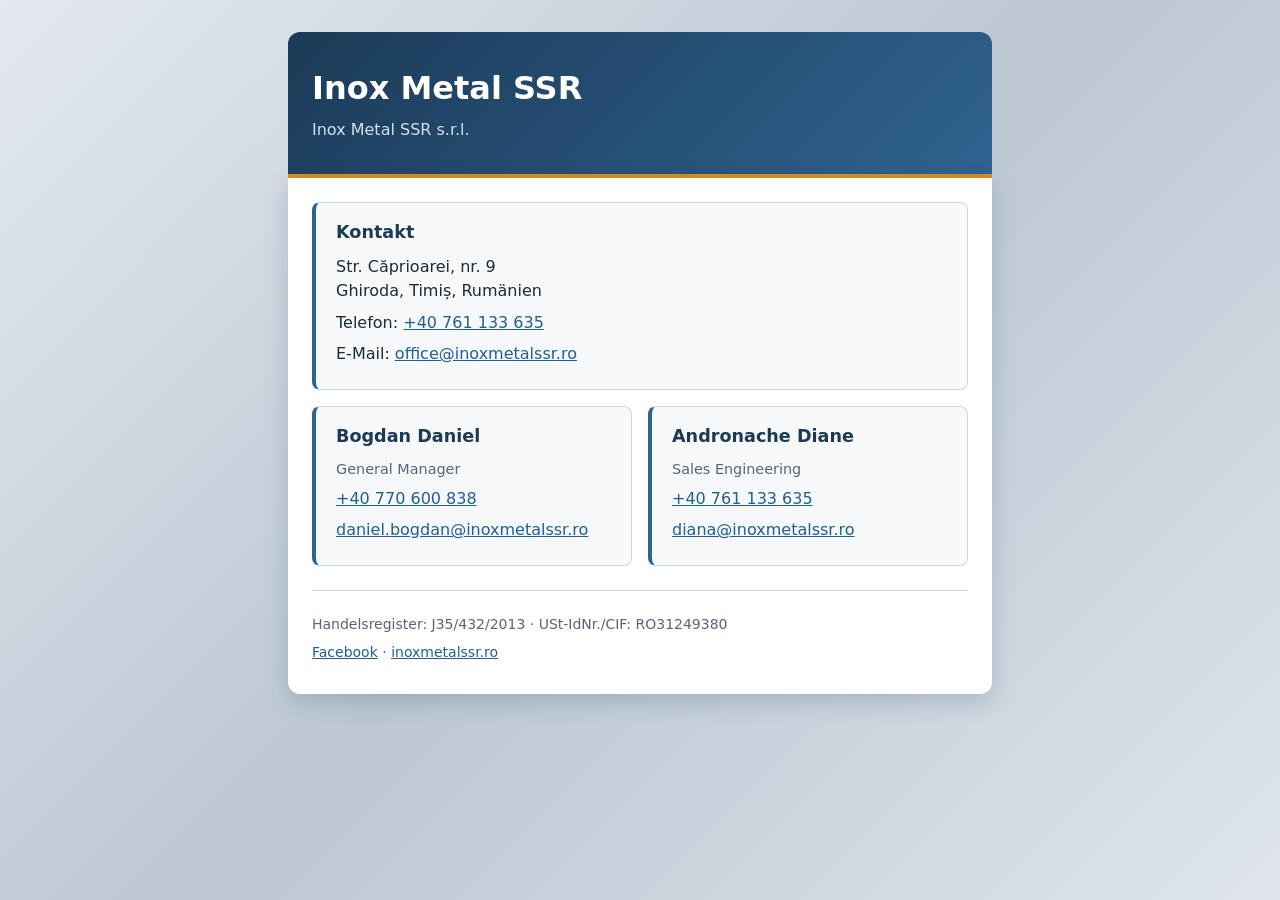
==== index.html @ e6a7e98d "Add simple contact page Co-Authored-By: Claude Opus 5.5 <noreply@anthropic.com>" ====
<!doctype html>
<html lang="de">
<head>
  <meta charset="utf-8">
  <meta name="viewport" content="width=device-width, initial-scale=1">
  <title>Inox Metal SSR – Kontakt</title>
  <meta name="description" content="Kontaktdaten der Inox Metal SSR s.r.l., Ghiroda, Timiș, Rumänien.">
  <style>
    * { box-sizing: border-box; }
    body {
      margin: 0;
      min-height: 100vh;
      padding: 2rem 1rem;
      font: 1rem/1.55 system-ui, sans-serif;
      color: #1f2a37;
      background: linear-gradient(135deg, #e4e9ef 0%, #bcc7d3 50%, #dfe5eb 100%);
      background-attachment: fixed;
    }
    .page { max-width: 44rem; margin: 0 auto; }
    header {
      padding: 2rem 1.5rem;
      color: #fff;
      background: linear-gradient(135deg, #1b3a57, #2f6390);
      border-radius: 12px 12px 0 0;
      border-bottom: 4px solid #e08a1e;
    }
    h1 { margin: 0; font-size: 2rem; }
    header p { margin: 0.25rem 0 0; color: #d5e1ec; }
    main {
      padding: 1.5rem;
      background: #fff;
      border-radius: 0 0 12px 12px;
      box-shadow: 0 8px 24px rgba(27, 58, 87, 0.2);
    }
    h2 { margin: 0 0 0.5rem; font-size: 1.1rem; color: #1b3a57; }
    p { margin: 0.4rem 0; }
    a { color: #1f5f96; }
    .card {
      padding: 1rem 1.25rem;
      margin-bottom: 1rem;
      background: #f6f8fa;
      border: 1px solid #cfd8e1;
      border-left: 4px solid #2f6390;
      border-radius: 8px;
    }
    .people { display: grid; grid-template-columns: repeat(auto-fit, minmax(16rem, 1fr)); gap: 1rem; }
    .people .card { margin-bottom: 0; overflow-wrap: anywhere; }
    .role { color: #55657a; font-size: 0.9rem; }
    footer {
      margin-top: 1.5rem;
      padding-top: 1rem;
      border-top: 1px solid #cfd8e1;
      font-size: 0.875rem;
      color: #55657a;
    }
  </style>
</head>
<body>
  <div class="page">
    <header>
      <h1>Inox Metal SSR</h1>
      <p>Inox Metal SSR s.r.l.</p>
    </header>

    <main>
      <section class="card">
        <h2>Kontakt</h2>
        <p>Str. Căprioarei, nr. 9<br>Ghiroda, Timiș, Rumänien</p>
        <p>Telefon: <a href="tel:+40761133635">+40 761 133 635</a></p>
        <p>E-Mail: <a href="mailto:office@inoxmetalssr.ro">office@inoxmetalssr.ro</a></p>
      </section>

      <div class="people">
        <section class="card">
          <h2>Bogdan Daniel</h2>
          <p class="role">General Manager</p>
          <p><a href="tel:+40770600838">+40 770 600 838</a></p>
          <p><a href="mailto:daniel.bogdan@inoxmetalssr.ro">daniel.bogdan@inoxmetalssr.ro</a></p>
        </section>
        <section class="card">
          <h2>Andronache Diane</h2>
          <p class="role">Sales Engineering</p>
          <p><a href="tel:+40761133635">+40 761 133 635</a></p>
          <p><a href="mailto:diana@inoxmetalssr.ro">diana@inoxmetalssr.ro</a></p>
        </section>
      </div>

      <footer>
        <p>Handelsregister: J35/432/2013 · USt-IdNr./CIF: RO31249380</p>
        <p><a href="https://www.facebook.com/SSR-Inox-Metal-897661736983390/">Facebook</a> · <a href="https://www.inoxmetalssr.ro/">inoxmetalssr.ro</a></p>
      </footer>
    </main>
  </div>
</body>
</html>
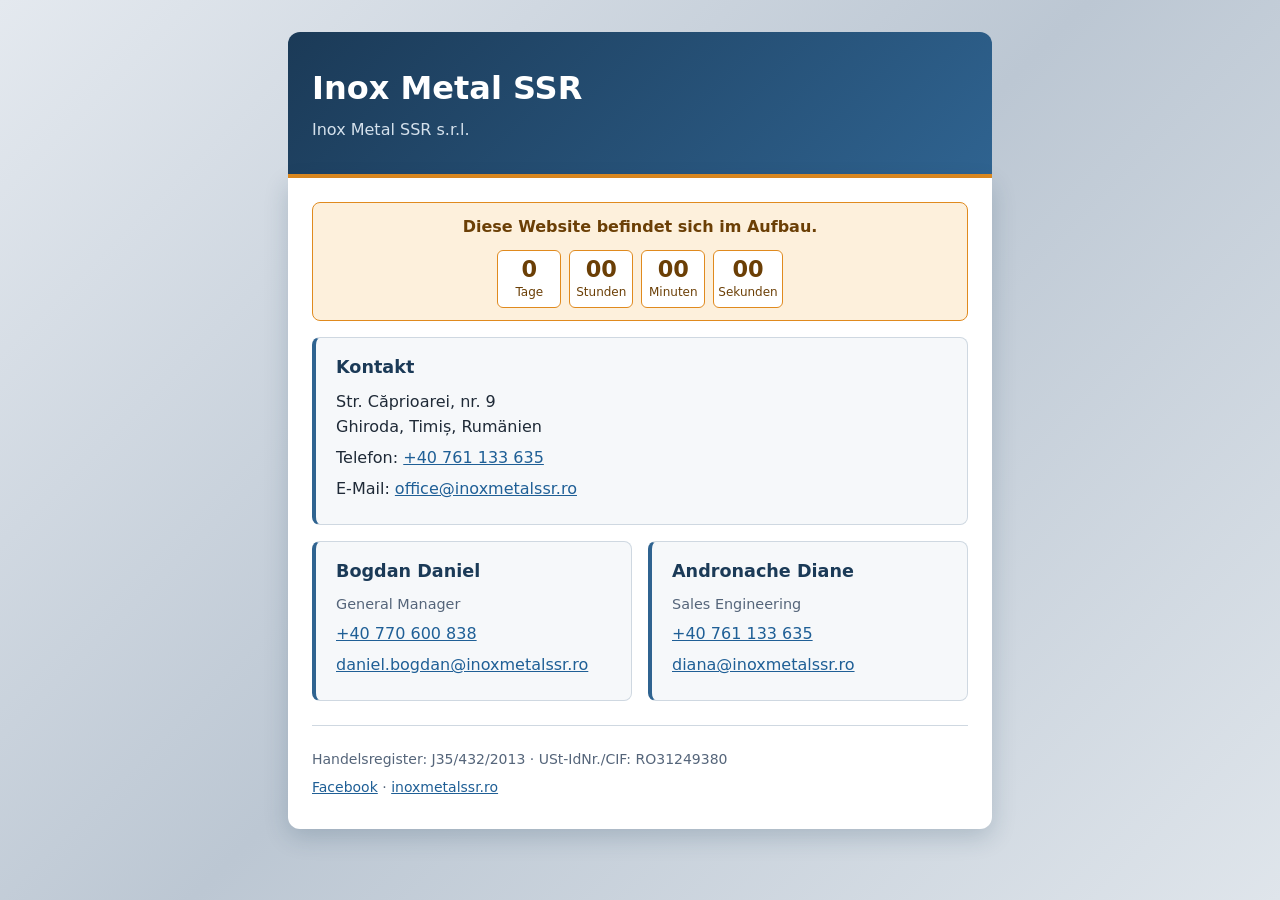
==== commit 407da8df: "Add under-construction notice and countdown Co-Authored-By: Claude Opus 5.5 <noreply@anthropic.com>" ====
--- a/index.html
+++ b/index.html
@@ -32,6 +32,34 @@
       border-radius: 0 0 12px 12px;
       box-shadow: 0 8px 24px rgba(27, 58, 87, 0.2);
     }
+    .notice {
+      padding: 0.75rem 1rem;
+      margin-bottom: 1rem;
+      text-align: center;
+      font-weight: 600;
+      color: #6b3f06;
+      background: #fdf0dc;
+      border: 1px solid #e08a1e;
+      border-radius: 8px;
+    }
+    .notice p { margin: 0; }
+    [hidden] { display: none; }
+    .countdown { display: flex; justify-content: center; gap: 0.5rem; margin-top: 0.6rem; }
+    .countdown div {
+      min-width: 4rem;
+      padding: 0.35rem 0.25rem;
+      font-size: 0.75rem;
+      font-weight: 400;
+      background: #fff;
+      border: 1px solid #e08a1e;
+      border-radius: 6px;
+    }
+    .countdown b {
+      display: block;
+      font-size: 1.4rem;
+      line-height: 1.2;
+      font-variant-numeric: tabular-nums;
+    }
     h2 { margin: 0 0 0.5rem; font-size: 1.1rem; color: #1b3a57; }
     p { margin: 0.4rem 0; }
     a { color: #1f5f96; }
@@ -63,6 +91,16 @@
     </header>
 
     <main>
+      <div class="notice">
+        <p>Diese Website befindet sich im Aufbau.</p>
+        <div id="countdown" class="countdown" hidden>
+          <div><b id="cd-days">0</b>Tage</div>
+          <div><b id="cd-hours">00</b>Stunden</div>
+          <div><b id="cd-minutes">00</b>Minuten</div>
+          <div><b id="cd-seconds">00</b>Sekunden</div>
+        </div>
+      </div>
+
       <section class="card">
         <h2>Kontakt</h2>
         <p>Str. Căprioarei, nr. 9<br>Ghiroda, Timiș, Rumänien</p>
@@ -91,5 +129,30 @@
       </footer>
     </main>
   </div>
+
+  <script>
+    // Fixed end date, so every visitor sees the same countdown.
+    const end = new Date('2026-11-12T00:00:00+01:00').getTime();
+    const box = document.getElementById('countdown');
+    const set = (id, value) => { document.getElementById(id).textContent = value; };
+    const pad = (n) => String(n).padStart(2, '0');
+
+    function tick() {
+      const left = Math.floor((end - Date.now()) / 1000);
+      if (left <= 0) {
+        box.hidden = true;
+        clearInterval(timer);
+        return;
+      }
+      box.hidden = false;
+      set('cd-days', Math.floor(left / 86400));
+      set('cd-hours', pad(Math.floor(left / 3600) % 24));
+      set('cd-minutes', pad(Math.floor(left / 60) % 60));
+      set('cd-seconds', pad(left % 60));
+    }
+
+    const timer = setInterval(tick, 1000);
+    tick();
+  </script>
 </body>
 </html>
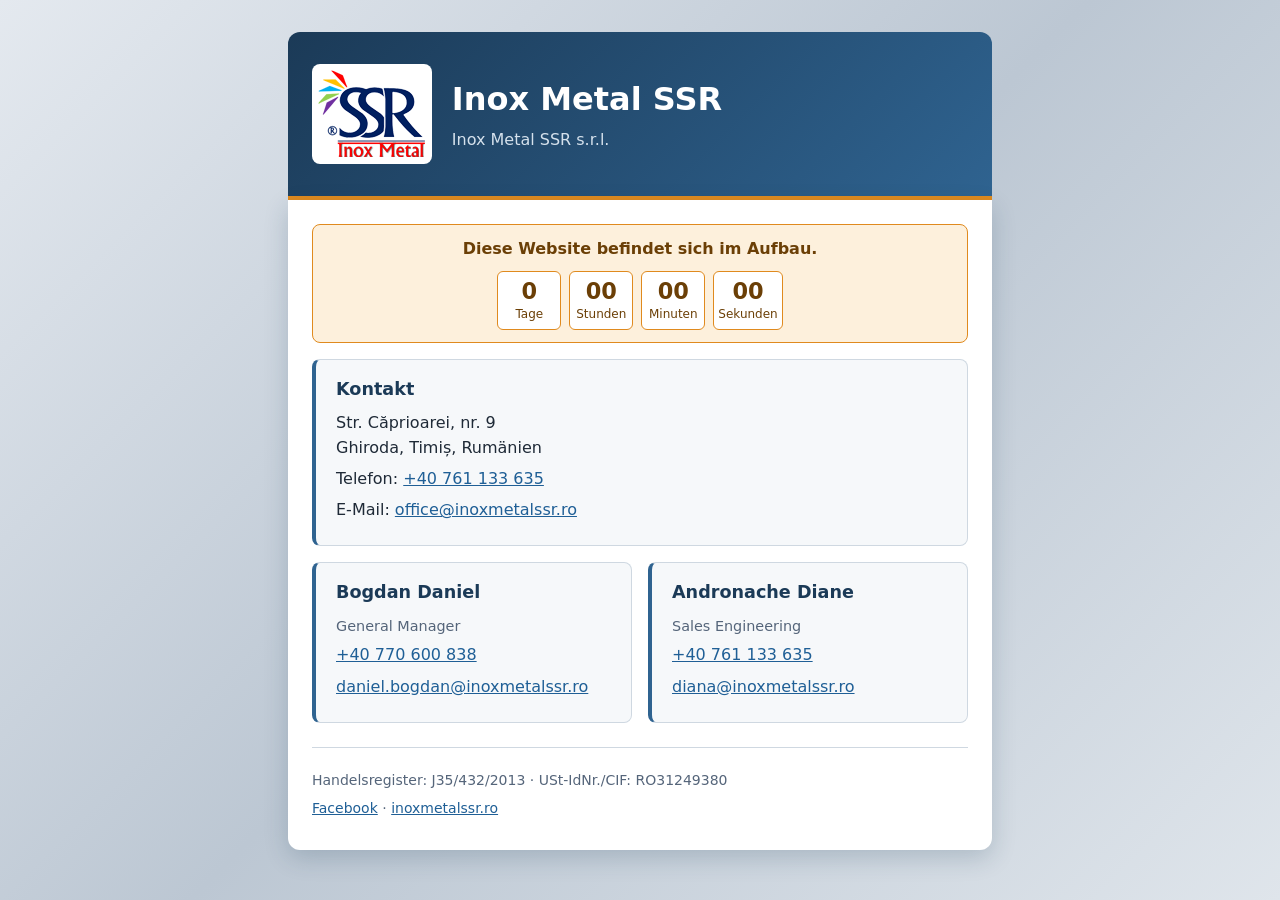
==== commit 14c208fd: "Add company logo to header Co-Authored-By: Claude Opus 5.5 <noreply@anthropic.com>" ====
--- a/index.html
+++ b/index.html
@@ -24,6 +24,8 @@
       border-radius: 12px 12px 0 0;
       border-bottom: 4px solid #e08a1e;
     }
+    header { display: flex; flex-wrap: wrap; align-items: center; gap: 1.25rem; }
+    .logo { display: block; flex: none; width: 107px; height: 87px; padding: 0.4rem; box-sizing: content-box; background: #fff; border-radius: 8px; }
     h1 { margin: 0; font-size: 2rem; }
     header p { margin: 0.25rem 0 0; color: #d5e1ec; }
     main {
@@ -86,8 +88,11 @@
 <body>
   <div class="page">
     <header>
-      <h1>Inox Metal SSR</h1>
-      <p>Inox Metal SSR s.r.l.</p>
+      <img class="logo" src="logo.png" alt="SSR Inox Metal Logo" width="107" height="87">
+      <div>
+        <h1>Inox Metal SSR</h1>
+        <p>Inox Metal SSR s.r.l.</p>
+      </div>
     </header>
 
     <main>
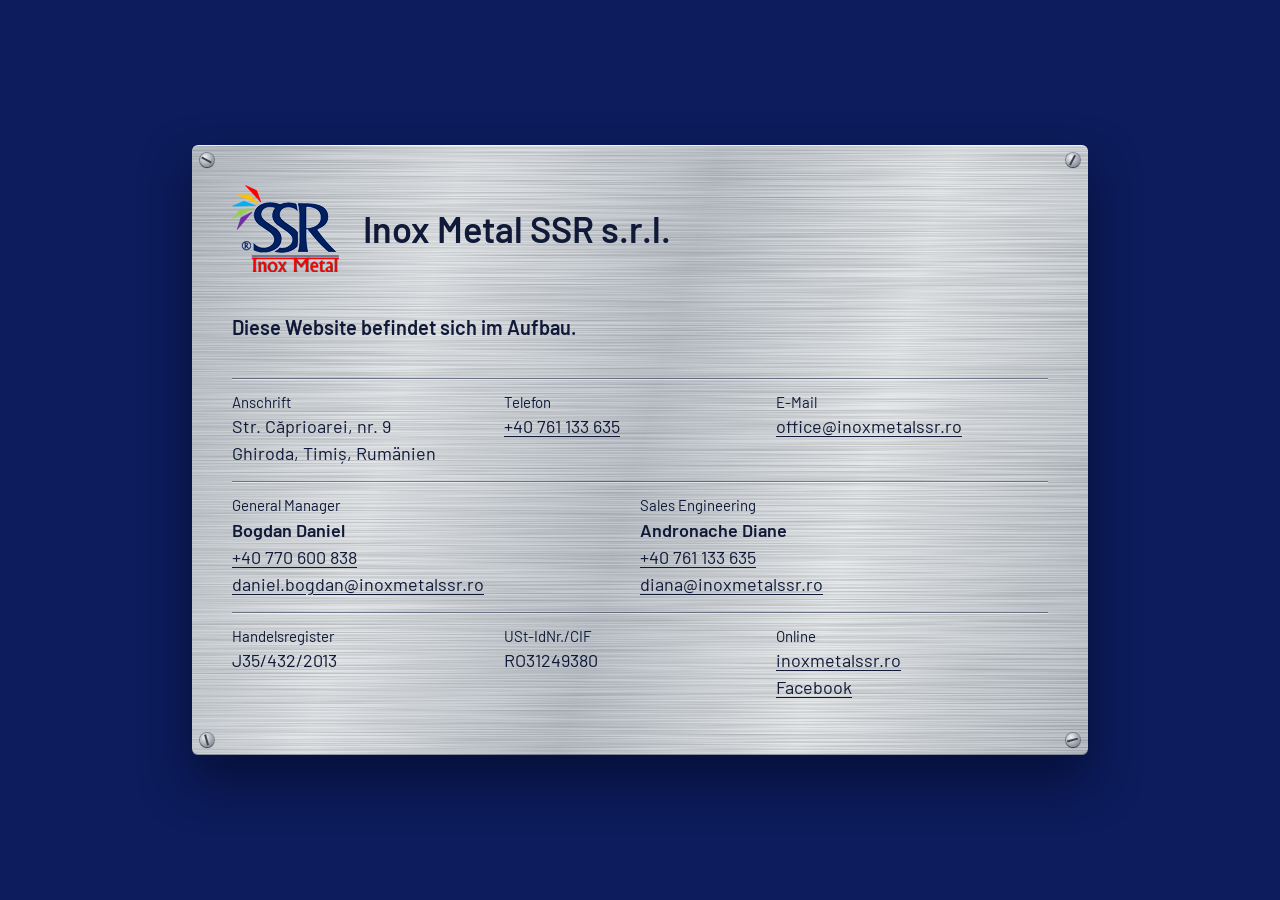
==== commit 413a0985: "Redesign contact page as a steel rating plate and add PDF Self-host the Barlow font and remove the c" ====
--- a/index.html
+++ b/index.html
@@ -5,159 +5,213 @@
   <meta name="viewport" content="width=device-width, initial-scale=1">
   <title>Inox Metal SSR – Kontakt</title>
   <meta name="description" content="Kontaktdaten der Inox Metal SSR s.r.l., Ghiroda, Timiș, Rumänien.">
+  <meta name="theme-color" content="#0c1c5c">
   <style>
+    /* Fonts are self-hosted so that no visitor data goes to a third party. */
+    @font-face {
+      font-family: "Barlow";
+      font-weight: 400;
+      font-display: swap;
+      src: url("fonts/barlow-latin-400-normal.woff2") format("woff2");
+      unicode-range: U+0000-00FF, U+2000-206F;
+    }
+    @font-face {
+      font-family: "Barlow";
+      font-weight: 400;
+      font-display: swap;
+      src: url("fonts/barlow-latin-ext-400-normal.woff2") format("woff2");
+      unicode-range: U+0100-024F;
+    }
+    @font-face {
+      font-family: "Barlow";
+      font-weight: 600;
+      font-display: swap;
+      src: url("fonts/barlow-latin-600-normal.woff2") format("woff2");
+      unicode-range: U+0000-00FF, U+2000-206F;
+    }
+    @font-face {
+      font-family: "Barlow";
+      font-weight: 600;
+      font-display: swap;
+      src: url("fonts/barlow-latin-ext-600-normal.woff2") format("woff2");
+      unicode-range: U+0100-024F;
+    }
+
+    :root {
+      --navy: #0c1c5c;
+      --ink: #101a38;
+      --steel: #c6ccd2;
+      --etch: rgba(16, 26, 56, 0.5);
+      --catch-light: rgba(255, 255, 255, 0.55);
+      --red: #a80d24;
+      --gutter: clamp(1.25rem, 4vw, 2.5rem);
+    }
+
     * { box-sizing: border-box; }
+
     body {
+      display: flex;
+      align-items: center;
+      justify-content: center;
+      min-height: 100vh;
       margin: 0;
-      min-height: 100vh;
-      padding: 2rem 1rem;
-      font: 1rem/1.55 system-ui, sans-serif;
-      color: #1f2a37;
-      background: linear-gradient(135deg, #e4e9ef 0%, #bcc7d3 50%, #dfe5eb 100%);
-      background-attachment: fixed;
-    }
-    .page { max-width: 44rem; margin: 0 auto; }
-    header {
-      padding: 2rem 1.5rem;
-      color: #fff;
-      background: linear-gradient(135deg, #1b3a57, #2f6390);
-      border-radius: 12px 12px 0 0;
-      border-bottom: 4px solid #e08a1e;
-    }
-    header { display: flex; flex-wrap: wrap; align-items: center; gap: 1.25rem; }
-    .logo { display: block; flex: none; width: 107px; height: 87px; padding: 0.4rem; box-sizing: content-box; background: #fff; border-radius: 8px; }
-    h1 { margin: 0; font-size: 2rem; }
-    header p { margin: 0.25rem 0 0; color: #d5e1ec; }
-    main {
-      padding: 1.5rem;
-      background: #fff;
-      border-radius: 0 0 12px 12px;
-      box-shadow: 0 8px 24px rgba(27, 58, 87, 0.2);
-    }
-    .notice {
-      padding: 0.75rem 1rem;
-      margin-bottom: 1rem;
-      text-align: center;
+      padding: clamp(1rem, 4vw, 3rem);
+      font: 400 1.0625rem/1.5 "Barlow", "Helvetica Neue", Arial, sans-serif;
+      color: var(--ink);
+      background: var(--navy);
+    }
+
+    h1, h2, p { margin: 0; }
+
+    a { color: inherit; text-underline-offset: 0.15em; }
+    a:hover { color: var(--red); }
+    a:focus-visible { outline: 2px solid var(--red); outline-offset: 2px; }
+
+    /* The page is a stainless steel rating plate. */
+    .plate {
+      position: relative;
+      width: 100%;
+      max-width: 56rem;
+      padding: var(--gutter);
+      border-radius: 6px;
+      background-color: var(--steel);
+      background-image:
+        url("data:image/svg+xml,%3Csvg xmlns='http://www.w3.org/2000/svg' width='1400' height='700'%3E%3Cfilter id='b'%3E%3CfeTurbulence type='fractalNoise' baseFrequency='.004 1.2' numOctaves='3' seed='7'/%3E%3CfeColorMatrix values='0 0 0 0 0 0 0 0 0 0 0 0 0 0 0 .34 0 0 0 -.11'/%3E%3C/filter%3E%3Crect width='100%25' height='100%25' filter='url(%23b)'/%3E%3C/svg%3E"),
+        linear-gradient(105deg, #b9c0c7 0%, #e3e6e9 26%, #c0c6cd 50%, #e6e9eb 72%, #bcc2c9 100%);
+      background-size: 1400px 700px, auto;
+      box-shadow:
+        inset 0 1px 0 rgba(255, 255, 255, 0.8),
+        inset 0 -1px 0 rgba(16, 26, 56, 0.35),
+        0 1.5rem 3rem rgba(2, 6, 28, 0.55);
+    }
+
+    .screw {
+      position: absolute;
+      width: 0.875rem;
+      height: 0.875rem;
+      border-radius: 50%;
+      background: radial-gradient(circle at 35% 30%, #f1f3f5, #868e97 75%);
+      box-shadow: 0 1px 1px rgba(2, 6, 28, 0.6), 0 0 0 1px rgba(16, 26, 56, 0.35);
+    }
+    .screw::after {
+      content: "";
+      position: absolute;
+      top: 50%;
+      left: 10%;
+      width: 80%;
+      height: 2px;
+      margin-top: -1px;
+      background: #3b424d;
+      transform: rotate(var(--turn));
+    }
+    .screw:nth-of-type(1) { top: 0.5rem; left: 0.5rem; --turn: 28deg; }
+    .screw:nth-of-type(2) { top: 0.5rem; right: 0.5rem; --turn: -62deg; }
+    .screw:nth-of-type(3) { bottom: 0.5rem; left: 0.5rem; --turn: 74deg; }
+    .screw:nth-of-type(4) { bottom: 0.5rem; right: 0.5rem; --turn: -15deg; }
+
+    .maker {
+      display: flex;
+      flex-wrap: wrap;
+      align-items: center;
+      gap: 0.75rem 1.5rem;
+    }
+    .maker img { display: block; flex: none; }
+    h1 {
+      font-size: clamp(1.625rem, 4.5vw, 2.25rem);
       font-weight: 600;
-      color: #6b3f06;
-      background: #fdf0dc;
-      border: 1px solid #e08a1e;
-      border-radius: 8px;
-    }
-    .notice p { margin: 0; }
-    [hidden] { display: none; }
-    .countdown { display: flex; justify-content: center; gap: 0.5rem; margin-top: 0.6rem; }
-    .countdown div {
-      min-width: 4rem;
-      padding: 0.35rem 0.25rem;
-      font-size: 0.75rem;
-      font-weight: 400;
-      background: #fff;
-      border: 1px solid #e08a1e;
-      border-radius: 6px;
-    }
-    .countdown b {
-      display: block;
-      font-size: 1.4rem;
-      line-height: 1.2;
-      font-variant-numeric: tabular-nums;
-    }
-    h2 { margin: 0 0 0.5rem; font-size: 1.1rem; color: #1b3a57; }
-    p { margin: 0.4rem 0; }
-    a { color: #1f5f96; }
-    .card {
-      padding: 1rem 1.25rem;
-      margin-bottom: 1rem;
-      background: #f6f8fa;
-      border: 1px solid #cfd8e1;
-      border-left: 4px solid #2f6390;
-      border-radius: 8px;
-    }
-    .people { display: grid; grid-template-columns: repeat(auto-fit, minmax(16rem, 1fr)); gap: 1rem; }
-    .people .card { margin-bottom: 0; overflow-wrap: anywhere; }
-    .role { color: #55657a; font-size: 0.9rem; }
-    footer {
-      margin-top: 1.5rem;
-      padding-top: 1rem;
-      border-top: 1px solid #cfd8e1;
-      font-size: 0.875rem;
-      color: #55657a;
+      line-height: 1.15;
+    }
+
+    .status { margin-top: clamp(1.5rem, 4vw, 2.5rem); }
+    .status p { font-size: 1.25rem; font-weight: 600; }
+
+    .fields {
+      display: grid;
+      grid-template-columns: repeat(6, 1fr);
+      margin-top: clamp(1.5rem, 4vw, 2.25rem);
+    }
+    .field {
+      grid-column: span 2;
+      min-width: 0;
+      padding: 0.75rem 1rem 0.875rem 0;
+      overflow-wrap: anywhere;
+      border-top: 1px solid var(--etch);
+      box-shadow: inset 0 1px 0 var(--catch-light);
+    }
+    .field.wide { grid-column: span 3; }
+    .field h2 { font-size: 0.9375rem; font-weight: 400; }
+    .field p { font-size: 1.125rem; }
+    .field .name { font-weight: 600; }
+
+    @media (max-width: 40rem) {
+      .fields { grid-template-columns: 1fr; }
+      .field, .field.wide { grid-column: auto; padding-right: 0; }
+    }
+
+    @page { size: A4 landscape; margin: 0; }
+    @media print {
+      html, body { -webkit-print-color-adjust: exact; print-color-adjust: exact; }
+      body { min-height: 208mm; padding: 0 1.5rem; }
     }
   </style>
 </head>
 <body>
-  <div class="page">
-    <header>
-      <img class="logo" src="logo.png" alt="SSR Inox Metal Logo" width="107" height="87">
-      <div>
-        <h1>Inox Metal SSR</h1>
-        <p>Inox Metal SSR s.r.l.</p>
-      </div>
+  <main class="plate">
+    <i class="screw" aria-hidden="true"></i>
+    <i class="screw" aria-hidden="true"></i>
+    <i class="screw" aria-hidden="true"></i>
+    <i class="screw" aria-hidden="true"></i>
+
+    <header class="maker">
+      <img src="logo.png" alt="SSR Inox Metal Logo" width="107" height="87">
+      <h1>Inox Metal SSR s.r.l.</h1>
     </header>
 
-    <main>
-      <div class="notice">
-        <p>Diese Website befindet sich im Aufbau.</p>
-        <div id="countdown" class="countdown" hidden>
-          <div><b id="cd-days">0</b>Tage</div>
-          <div><b id="cd-hours">00</b>Stunden</div>
-          <div><b id="cd-minutes">00</b>Minuten</div>
-          <div><b id="cd-seconds">00</b>Sekunden</div>
-        </div>
-      </div>
-
-      <section class="card">
-        <h2>Kontakt</h2>
+    <section class="status">
+      <p>Diese Website befindet sich im Aufbau.</p>
+    </section>
+
+    <section class="fields" aria-label="Kontakt">
+      <div class="field">
+        <h2>Anschrift</h2>
         <p>Str. Căprioarei, nr. 9<br>Ghiroda, Timiș, Rumänien</p>
-        <p>Telefon: <a href="tel:+40761133635">+40 761 133 635</a></p>
-        <p>E-Mail: <a href="mailto:office@inoxmetalssr.ro">office@inoxmetalssr.ro</a></p>
-      </section>
-
-      <div class="people">
-        <section class="card">
-          <h2>Bogdan Daniel</h2>
-          <p class="role">General Manager</p>
-          <p><a href="tel:+40770600838">+40 770 600 838</a></p>
-          <p><a href="mailto:daniel.bogdan@inoxmetalssr.ro">daniel.bogdan@inoxmetalssr.ro</a></p>
-        </section>
-        <section class="card">
-          <h2>Andronache Diane</h2>
-          <p class="role">Sales Engineering</p>
-          <p><a href="tel:+40761133635">+40 761 133 635</a></p>
-          <p><a href="mailto:diana@inoxmetalssr.ro">diana@inoxmetalssr.ro</a></p>
-        </section>
-      </div>
-
-      <footer>
-        <p>Handelsregister: J35/432/2013 · USt-IdNr./CIF: RO31249380</p>
-        <p><a href="https://www.facebook.com/SSR-Inox-Metal-897661736983390/">Facebook</a> · <a href="https://www.inoxmetalssr.ro/">inoxmetalssr.ro</a></p>
-      </footer>
-    </main>
-  </div>
-
-  <script>
-    // Fixed end date, so every visitor sees the same countdown.
-    const end = new Date('2026-11-12T00:00:00+01:00').getTime();
-    const box = document.getElementById('countdown');
-    const set = (id, value) => { document.getElementById(id).textContent = value; };
-    const pad = (n) => String(n).padStart(2, '0');
-
-    function tick() {
-      const left = Math.floor((end - Date.now()) / 1000);
-      if (left <= 0) {
-        box.hidden = true;
-        clearInterval(timer);
-        return;
-      }
-      box.hidden = false;
-      set('cd-days', Math.floor(left / 86400));
-      set('cd-hours', pad(Math.floor(left / 3600) % 24));
-      set('cd-minutes', pad(Math.floor(left / 60) % 60));
-      set('cd-seconds', pad(left % 60));
-    }
-
-    const timer = setInterval(tick, 1000);
-    tick();
-  </script>
+      </div>
+      <div class="field">
+        <h2>Telefon</h2>
+        <p><a href="tel:+40761133635">+40 761 133 635</a></p>
+      </div>
+      <div class="field">
+        <h2>E-Mail</h2>
+        <p><a href="mailto:office@inoxmetalssr.ro">office@inoxmetalssr.ro</a></p>
+      </div>
+
+      <div class="field wide">
+        <h2>General Manager</h2>
+        <p class="name">Bogdan Daniel</p>
+        <p><a href="tel:+40770600838">+40 770 600 838</a></p>
+        <p><a href="mailto:daniel.bogdan@inoxmetalssr.ro">daniel.bogdan@inoxmetalssr.ro</a></p>
+      </div>
+      <div class="field wide">
+        <h2>Sales Engineering</h2>
+        <p class="name">Andronache Diane</p>
+        <p><a href="tel:+40761133635">+40 761 133 635</a></p>
+        <p><a href="mailto:diana@inoxmetalssr.ro">diana@inoxmetalssr.ro</a></p>
+      </div>
+
+      <div class="field">
+        <h2>Handelsregister</h2>
+        <p>J35/432/2013</p>
+      </div>
+      <div class="field">
+        <h2>USt-IdNr./CIF</h2>
+        <p>RO31249380</p>
+      </div>
+      <div class="field">
+        <h2>Online</h2>
+        <p><a href="https://www.inoxmetalssr.ro/">inoxmetalssr.ro</a></p>
+        <p><a href="https://www.facebook.com/SSR-Inox-Metal-897661736983390/">Facebook</a></p>
+      </div>
+    </section>
+  </main>
 </body>
 </html>
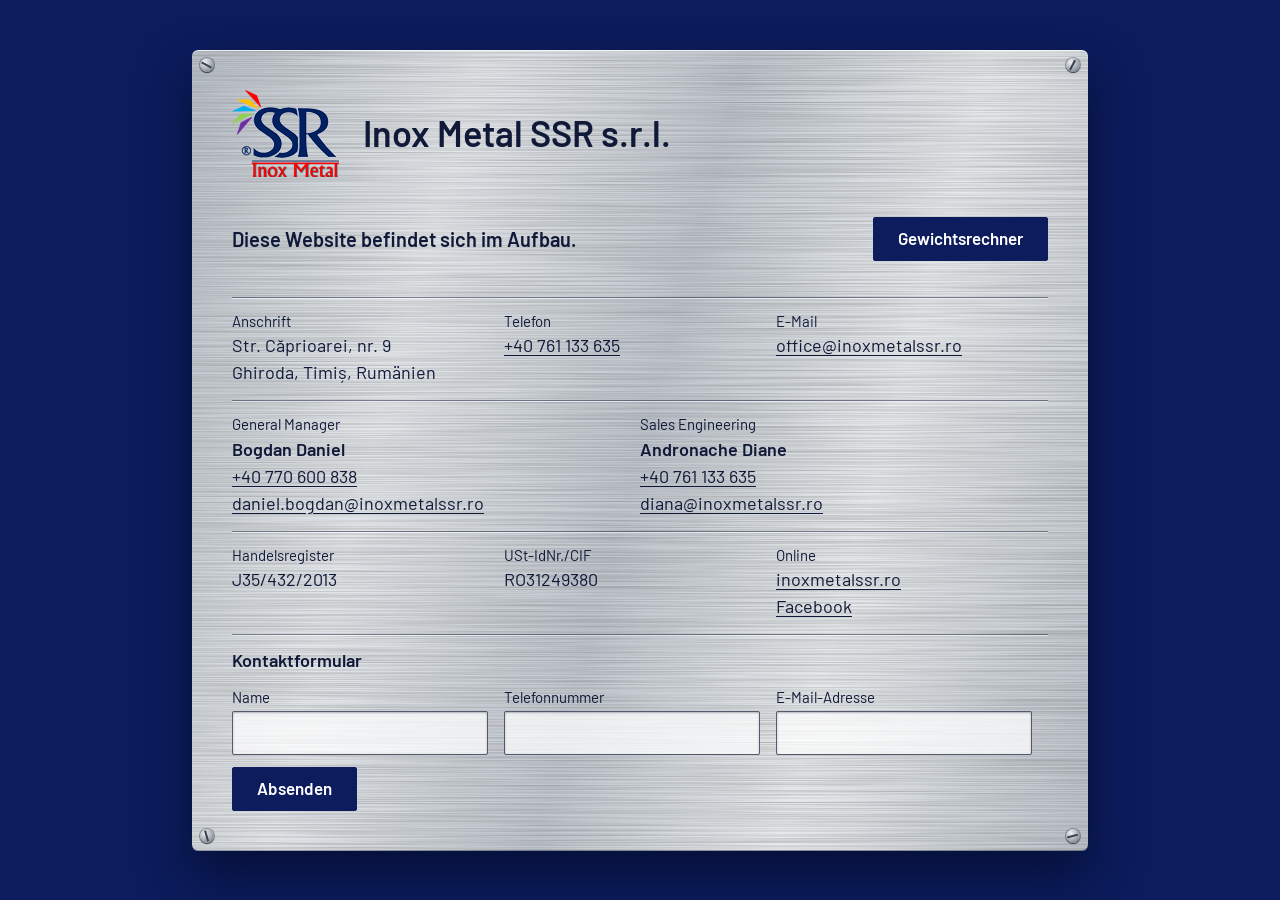
==== commit a3b13e8e: "Add contact form and weight calculator page The contact form is not connected and sends nothing yet." ====
--- a/index.html
+++ b/index.html
@@ -6,154 +6,7 @@
   <title>Inox Metal SSR – Kontakt</title>
   <meta name="description" content="Kontaktdaten der Inox Metal SSR s.r.l., Ghiroda, Timiș, Rumänien.">
   <meta name="theme-color" content="#0c1c5c">
-  <style>
-    /* Fonts are self-hosted so that no visitor data goes to a third party. */
-    @font-face {
-      font-family: "Barlow";
-      font-weight: 400;
-      font-display: swap;
-      src: url("fonts/barlow-latin-400-normal.woff2") format("woff2");
-      unicode-range: U+0000-00FF, U+2000-206F;
-    }
-    @font-face {
-      font-family: "Barlow";
-      font-weight: 400;
-      font-display: swap;
-      src: url("fonts/barlow-latin-ext-400-normal.woff2") format("woff2");
-      unicode-range: U+0100-024F;
-    }
-    @font-face {
-      font-family: "Barlow";
-      font-weight: 600;
-      font-display: swap;
-      src: url("fonts/barlow-latin-600-normal.woff2") format("woff2");
-      unicode-range: U+0000-00FF, U+2000-206F;
-    }
-    @font-face {
-      font-family: "Barlow";
-      font-weight: 600;
-      font-display: swap;
-      src: url("fonts/barlow-latin-ext-600-normal.woff2") format("woff2");
-      unicode-range: U+0100-024F;
-    }
-
-    :root {
-      --navy: #0c1c5c;
-      --ink: #101a38;
-      --steel: #c6ccd2;
-      --etch: rgba(16, 26, 56, 0.5);
-      --catch-light: rgba(255, 255, 255, 0.55);
-      --red: #a80d24;
-      --gutter: clamp(1.25rem, 4vw, 2.5rem);
-    }
-
-    * { box-sizing: border-box; }
-
-    body {
-      display: flex;
-      align-items: center;
-      justify-content: center;
-      min-height: 100vh;
-      margin: 0;
-      padding: clamp(1rem, 4vw, 3rem);
-      font: 400 1.0625rem/1.5 "Barlow", "Helvetica Neue", Arial, sans-serif;
-      color: var(--ink);
-      background: var(--navy);
-    }
-
-    h1, h2, p { margin: 0; }
-
-    a { color: inherit; text-underline-offset: 0.15em; }
-    a:hover { color: var(--red); }
-    a:focus-visible { outline: 2px solid var(--red); outline-offset: 2px; }
-
-    /* The page is a stainless steel rating plate. */
-    .plate {
-      position: relative;
-      width: 100%;
-      max-width: 56rem;
-      padding: var(--gutter);
-      border-radius: 6px;
-      background-color: var(--steel);
-      background-image:
-        url("data:image/svg+xml,%3Csvg xmlns='http://www.w3.org/2000/svg' width='1400' height='700'%3E%3Cfilter id='b'%3E%3CfeTurbulence type='fractalNoise' baseFrequency='.004 1.2' numOctaves='3' seed='7'/%3E%3CfeColorMatrix values='0 0 0 0 0 0 0 0 0 0 0 0 0 0 0 .34 0 0 0 -.11'/%3E%3C/filter%3E%3Crect width='100%25' height='100%25' filter='url(%23b)'/%3E%3C/svg%3E"),
-        linear-gradient(105deg, #b9c0c7 0%, #e3e6e9 26%, #c0c6cd 50%, #e6e9eb 72%, #bcc2c9 100%);
-      background-size: 1400px 700px, auto;
-      box-shadow:
-        inset 0 1px 0 rgba(255, 255, 255, 0.8),
-        inset 0 -1px 0 rgba(16, 26, 56, 0.35),
-        0 1.5rem 3rem rgba(2, 6, 28, 0.55);
-    }
-
-    .screw {
-      position: absolute;
-      width: 0.875rem;
-      height: 0.875rem;
-      border-radius: 50%;
-      background: radial-gradient(circle at 35% 30%, #f1f3f5, #868e97 75%);
-      box-shadow: 0 1px 1px rgba(2, 6, 28, 0.6), 0 0 0 1px rgba(16, 26, 56, 0.35);
-    }
-    .screw::after {
-      content: "";
-      position: absolute;
-      top: 50%;
-      left: 10%;
-      width: 80%;
-      height: 2px;
-      margin-top: -1px;
-      background: #3b424d;
-      transform: rotate(var(--turn));
-    }
-    .screw:nth-of-type(1) { top: 0.5rem; left: 0.5rem; --turn: 28deg; }
-    .screw:nth-of-type(2) { top: 0.5rem; right: 0.5rem; --turn: -62deg; }
-    .screw:nth-of-type(3) { bottom: 0.5rem; left: 0.5rem; --turn: 74deg; }
-    .screw:nth-of-type(4) { bottom: 0.5rem; right: 0.5rem; --turn: -15deg; }
-
-    .maker {
-      display: flex;
-      flex-wrap: wrap;
-      align-items: center;
-      gap: 0.75rem 1.5rem;
-    }
-    .maker img { display: block; flex: none; }
-    h1 {
-      font-size: clamp(1.625rem, 4.5vw, 2.25rem);
-      font-weight: 600;
-      line-height: 1.15;
-    }
-
-    .status { margin-top: clamp(1.5rem, 4vw, 2.5rem); }
-    .status p { font-size: 1.25rem; font-weight: 600; }
-
-    .fields {
-      display: grid;
-      grid-template-columns: repeat(6, 1fr);
-      margin-top: clamp(1.5rem, 4vw, 2.25rem);
-    }
-    .field {
-      grid-column: span 2;
-      min-width: 0;
-      padding: 0.75rem 1rem 0.875rem 0;
-      overflow-wrap: anywhere;
-      border-top: 1px solid var(--etch);
-      box-shadow: inset 0 1px 0 var(--catch-light);
-    }
-    .field.wide { grid-column: span 3; }
-    .field h2 { font-size: 0.9375rem; font-weight: 400; }
-    .field p { font-size: 1.125rem; }
-    .field .name { font-weight: 600; }
-
-    @media (max-width: 40rem) {
-      .fields { grid-template-columns: 1fr; }
-      .field, .field.wide { grid-column: auto; padding-right: 0; }
-    }
-
-    @page { size: A4 landscape; margin: 0; }
-    @media print {
-      html, body { -webkit-print-color-adjust: exact; print-color-adjust: exact; }
-      body { min-height: 208mm; padding: 0 1.5rem; }
-    }
-  </style>
+  <link rel="stylesheet" href="styles.css">
 </head>
 <body>
   <main class="plate">
@@ -169,6 +22,7 @@
 
     <section class="status">
       <p>Diese Website befindet sich im Aufbau.</p>
+      <a class="button no-print" href="gewichtsrechner.html">Gewichtsrechner</a>
     </section>
 
     <section class="fields" aria-label="Kontakt">
@@ -212,6 +66,37 @@
         <p><a href="https://www.facebook.com/SSR-Inox-Metal-897661736983390/">Facebook</a></p>
       </div>
     </section>
+
+    <!-- Not connected yet. The inputs have no name attribute on purpose:
+         without JavaScript the browser still submits nothing. -->
+    <form id="inquiry" class="form no-print">
+      <h2>Kontaktformular</h2>
+      <label>Name
+        <input type="text" autocomplete="name" required>
+      </label>
+      <label>Telefonnummer
+        <input type="tel" autocomplete="tel" required>
+      </label>
+      <label>E-Mail-Adresse
+        <input type="email" autocomplete="email" required>
+      </label>
+      <div class="actions">
+        <button class="button" type="submit">Absenden</button>
+      </div>
+      <p id="inquiry-note" class="note" role="status" hidden>
+        Das Formular ist noch nicht aktiv, Ihre Angaben wurden nicht gesendet.
+        Bitte schreiben Sie an <a href="mailto:office@inoxmetalssr.ro">office@inoxmetalssr.ro</a>
+        oder rufen Sie <a href="tel:+40761133635">+40 761 133 635</a> an.
+      </p>
+    </form>
   </main>
+
+  <script>
+    // The form stays on the page: nothing is stored or sent anywhere yet.
+    document.getElementById('inquiry').addEventListener('submit', (event) => {
+      event.preventDefault();
+      document.getElementById('inquiry-note').hidden = false;
+    });
+  </script>
 </body>
 </html>
--- a/styles.css
+++ b/styles.css
@@ -0,0 +1,216 @@
+/* Fonts are self-hosted so that no visitor data goes to a third party. */
+@font-face {
+  font-family: "Barlow";
+  font-weight: 400;
+  font-display: swap;
+  src: url("fonts/barlow-latin-400-normal.woff2") format("woff2");
+  unicode-range: U+0000-00FF, U+2000-206F;
+}
+@font-face {
+  font-family: "Barlow";
+  font-weight: 400;
+  font-display: swap;
+  src: url("fonts/barlow-latin-ext-400-normal.woff2") format("woff2");
+  unicode-range: U+0100-024F;
+}
+@font-face {
+  font-family: "Barlow";
+  font-weight: 600;
+  font-display: swap;
+  src: url("fonts/barlow-latin-600-normal.woff2") format("woff2");
+  unicode-range: U+0000-00FF, U+2000-206F;
+}
+@font-face {
+  font-family: "Barlow";
+  font-weight: 600;
+  font-display: swap;
+  src: url("fonts/barlow-latin-ext-600-normal.woff2") format("woff2");
+  unicode-range: U+0100-024F;
+}
+
+:root {
+  --navy: #0c1c5c;
+  --ink: #101a38;
+  --steel: #c6ccd2;
+  --etch: rgba(16, 26, 56, 0.5);
+  --catch-light: rgba(255, 255, 255, 0.55);
+  --red: #a80d24;
+  --gutter: clamp(1.25rem, 4vw, 2.5rem);
+}
+
+* { box-sizing: border-box; }
+
+body {
+  display: flex;
+  align-items: center;
+  justify-content: center;
+  min-height: 100vh;
+  margin: 0;
+  padding: clamp(1rem, 4vw, 3rem);
+  font: 400 1.0625rem/1.5 "Barlow", "Helvetica Neue", Arial, sans-serif;
+  color: var(--ink);
+  background: var(--navy);
+}
+
+h1, h2, p { margin: 0; }
+
+a { color: inherit; text-underline-offset: 0.15em; }
+a:hover { color: var(--red); }
+a:focus-visible { outline: 2px solid var(--red); outline-offset: 2px; }
+
+/* The page is a stainless steel rating plate. */
+.plate {
+  position: relative;
+  width: 100%;
+  max-width: 56rem;
+  padding: var(--gutter);
+  border-radius: 6px;
+  background-color: var(--steel);
+  background-image:
+    url("data:image/svg+xml,%3Csvg xmlns='http://www.w3.org/2000/svg' width='1400' height='700'%3E%3Cfilter id='b'%3E%3CfeTurbulence type='fractalNoise' baseFrequency='.004 1.2' numOctaves='3' seed='7'/%3E%3CfeColorMatrix values='0 0 0 0 0 0 0 0 0 0 0 0 0 0 0 .34 0 0 0 -.11'/%3E%3C/filter%3E%3Crect width='100%25' height='100%25' filter='url(%23b)'/%3E%3C/svg%3E"),
+    linear-gradient(105deg, #b9c0c7 0%, #e3e6e9 26%, #c0c6cd 50%, #e6e9eb 72%, #bcc2c9 100%);
+  background-size: 1400px 700px, auto;
+  box-shadow:
+    inset 0 1px 0 rgba(255, 255, 255, 0.8),
+    inset 0 -1px 0 rgba(16, 26, 56, 0.35),
+    0 1.5rem 3rem rgba(2, 6, 28, 0.55);
+}
+
+.screw {
+  position: absolute;
+  width: 0.875rem;
+  height: 0.875rem;
+  border-radius: 50%;
+  background: radial-gradient(circle at 35% 30%, #f1f3f5, #868e97 75%);
+  box-shadow: 0 1px 1px rgba(2, 6, 28, 0.6), 0 0 0 1px rgba(16, 26, 56, 0.35);
+}
+.screw::after {
+  content: "";
+  position: absolute;
+  top: 50%;
+  left: 10%;
+  width: 80%;
+  height: 2px;
+  margin-top: -1px;
+  background: #3b424d;
+  transform: rotate(var(--turn));
+}
+.screw:nth-of-type(1) { top: 0.5rem; left: 0.5rem; --turn: 28deg; }
+.screw:nth-of-type(2) { top: 0.5rem; right: 0.5rem; --turn: -62deg; }
+.screw:nth-of-type(3) { bottom: 0.5rem; left: 0.5rem; --turn: 74deg; }
+.screw:nth-of-type(4) { bottom: 0.5rem; right: 0.5rem; --turn: -15deg; }
+
+.maker {
+  display: flex;
+  flex-wrap: wrap;
+  align-items: center;
+  gap: 0.75rem 1.5rem;
+}
+.maker img { display: block; flex: none; }
+h1 {
+  font-size: clamp(1.625rem, 4.5vw, 2.25rem);
+  font-weight: 600;
+  line-height: 1.15;
+}
+
+.status {
+  display: flex;
+  flex-wrap: wrap;
+  align-items: center;
+  justify-content: space-between;
+  gap: 0.75rem 1.5rem;
+  margin-top: clamp(1.5rem, 4vw, 2.5rem);
+}
+.status p { font-size: 1.25rem; font-weight: 600; }
+
+.button {
+  display: inline-flex;
+  align-items: center;
+  min-height: 2.75rem;
+  padding: 0 1.5rem;
+  font: inherit;
+  font-weight: 600;
+  text-decoration: none;
+  color: #fff;
+  background: var(--navy);
+  border: 1px solid var(--navy);
+  border-radius: 2px;
+  cursor: pointer;
+}
+.button:hover { color: #fff; background: var(--ink); }
+.button.quiet { color: var(--ink); background: transparent; }
+.button.quiet:hover { color: #fff; background: var(--ink); }
+.button[hidden] { display: none; }
+.actions { grid-column: 1 / -1; display: flex; flex-wrap: wrap; gap: 0.75rem; }
+
+.fields {
+  display: grid;
+  grid-template-columns: repeat(6, 1fr);
+  margin-top: clamp(1.5rem, 4vw, 2.25rem);
+}
+.field {
+  grid-column: span 2;
+  min-width: 0;
+  padding: 0.75rem 1rem 0.875rem 0;
+  overflow-wrap: anywhere;
+  border-top: 1px solid var(--etch);
+  box-shadow: inset 0 1px 0 var(--catch-light);
+}
+.field.wide { grid-column: span 3; }
+.field h2 { font-size: 0.9375rem; font-weight: 400; }
+.field p { font-size: 1.125rem; }
+.field .name { font-weight: 600; }
+
+.form {
+  display: grid;
+  grid-template-columns: repeat(3, 1fr);
+  row-gap: 0.75rem;
+  padding-top: 0.75rem;
+  border-top: 1px solid var(--etch);
+  box-shadow: inset 0 1px 0 var(--catch-light);
+}
+.form h2 { grid-column: 1 / -1; font-size: 1.125rem; font-weight: 600; }
+.form label { display: block; min-width: 0; padding-right: 1rem; font-size: 0.9375rem; }
+.form input,
+.form select {
+  display: block;
+  width: 100%;
+  min-height: 2.75rem;
+  margin-top: 0.125rem;
+  padding: 0 0.625rem;
+  font: inherit;
+  font-size: 1.125rem;
+  color: var(--ink);
+  background: rgba(255, 255, 255, 0.72);
+  border: 1px solid rgba(16, 26, 56, 0.7);
+  border-radius: 2px;
+  box-shadow: inset 0 1px 2px rgba(16, 26, 56, 0.3);
+}
+.form input:focus-visible,
+.form select:focus-visible,
+.button:focus-visible { outline: 2px solid var(--red); outline-offset: 2px; }
+.form .note { grid-column: 1 / -1; font-weight: 600; }
+.form .hint { grid-column: 1 / -1; font-size: 0.9375rem; }
+
+.calculator { margin-top: clamp(1.5rem, 4vw, 2.25rem); }
+.result { grid-column: 1 / -1; }
+.result-total {
+  font-size: clamp(2.5rem, 9vw, 4.5rem);
+  font-weight: 600;
+  line-height: 1.1;
+  color: var(--navy);
+  font-variant-numeric: tabular-nums;
+}
+
+@media (max-width: 40rem) {
+  .fields, .form { grid-template-columns: 1fr; }
+  .field, .field.wide { grid-column: auto; padding-right: 0; }
+  .form label { padding-right: 0; }
+}
+
+@page { size: A4 landscape; margin: 0; }
+@media print {
+  html, body { -webkit-print-color-adjust: exact; print-color-adjust: exact; }
+  body { min-height: 208mm; padding: 0 1.5rem; }
+  .no-print { display: none; }
+}
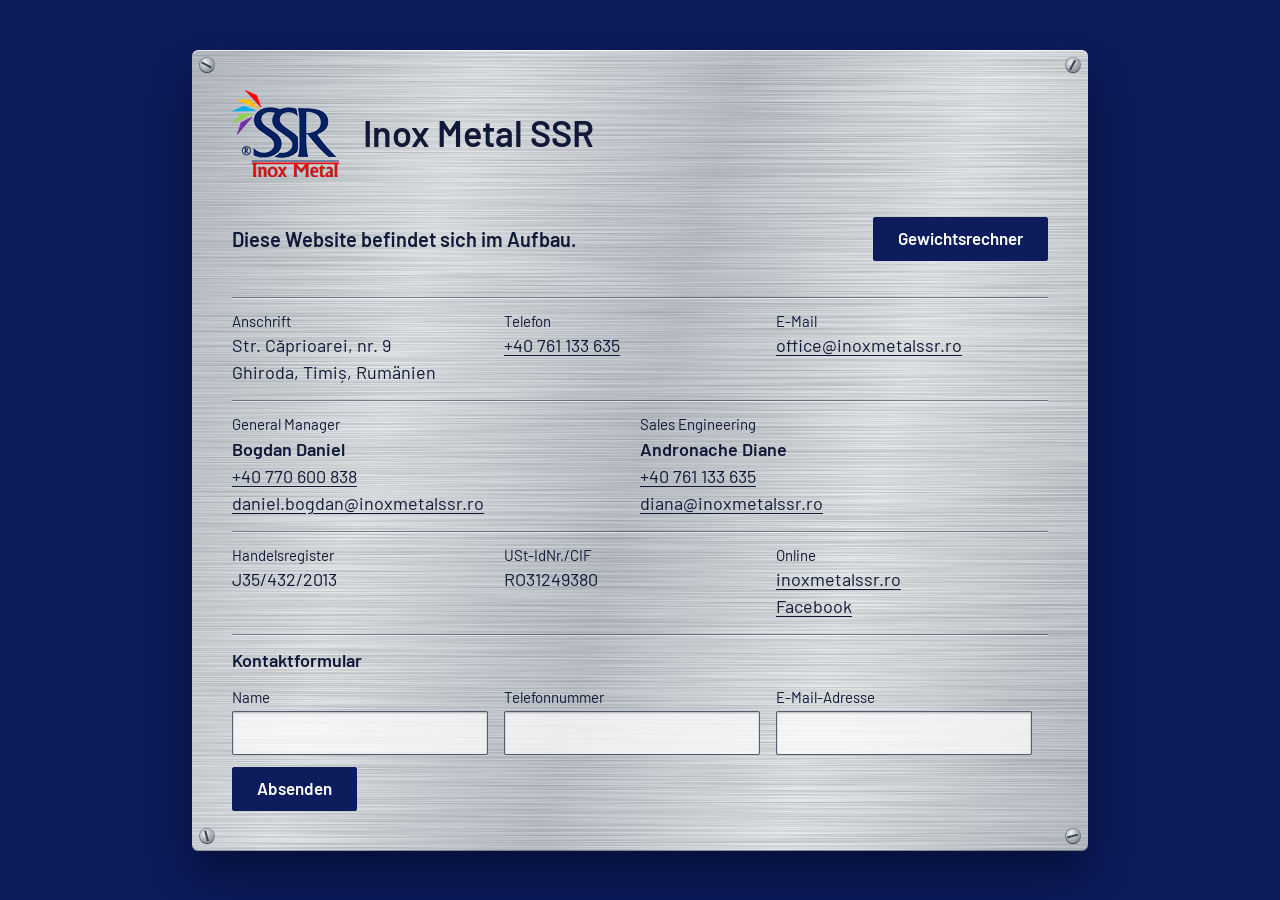
==== commit 8bfe03e0: "Remove legal suffix from page title and PDF Co-Authored-By: Claude Opus 5.5 <noreply@anthropic.com>" ====
--- a/index.html
+++ b/index.html
@@ -4,8 +4,9 @@
   <meta charset="utf-8">
   <meta name="viewport" content="width=device-width, initial-scale=1">
   <title>Inox Metal SSR – Kontakt</title>
-  <meta name="description" content="Kontaktdaten der Inox Metal SSR s.r.l., Ghiroda, Timiș, Rumänien.">
+  <meta name="description" content="Kontaktdaten der Inox Metal SSR, Ghiroda, Timiș, Rumänien.">
   <meta name="theme-color" content="#0c1c5c">
+  <link rel="icon" type="image/png" href="favicon.png">
   <link rel="stylesheet" href="styles.css">
 </head>
 <body>
@@ -17,7 +18,7 @@
 
     <header class="maker">
       <img src="logo.png" alt="SSR Inox Metal Logo" width="107" height="87">
-      <h1>Inox Metal SSR s.r.l.</h1>
+      <h1>Inox Metal SSR</h1>
     </header>
 
     <section class="status">
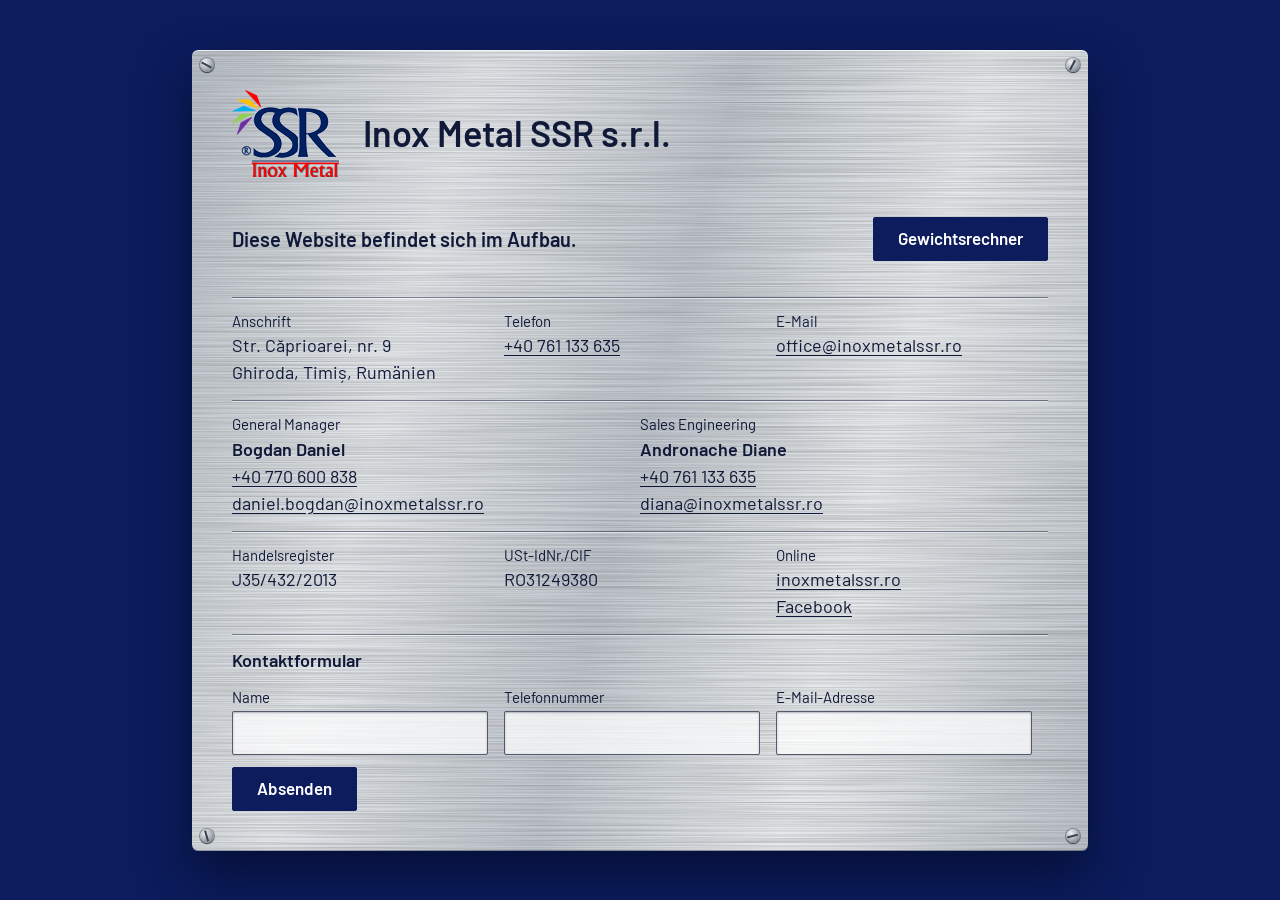
==== commit bf250ca3: "Restore legal suffix in page title and PDF Co-Authored-By: Claude Opus 5.5 <noreply@anthropic.com>" ====
--- a/index.html
+++ b/index.html
@@ -4,7 +4,7 @@
   <meta charset="utf-8">
   <meta name="viewport" content="width=device-width, initial-scale=1">
   <title>Inox Metal SSR – Kontakt</title>
-  <meta name="description" content="Kontaktdaten der Inox Metal SSR, Ghiroda, Timiș, Rumänien.">
+  <meta name="description" content="Kontaktdaten der Inox Metal SSR s.r.l., Ghiroda, Timiș, Rumänien.">
   <meta name="theme-color" content="#0c1c5c">
   <link rel="icon" type="image/png" href="favicon.png">
   <link rel="stylesheet" href="styles.css">
@@ -18,7 +18,7 @@
 
     <header class="maker">
       <img src="logo.png" alt="SSR Inox Metal Logo" width="107" height="87">
-      <h1>Inox Metal SSR</h1>
+      <h1>Inox Metal SSR s.r.l.</h1>
     </header>
 
     <section class="status">
